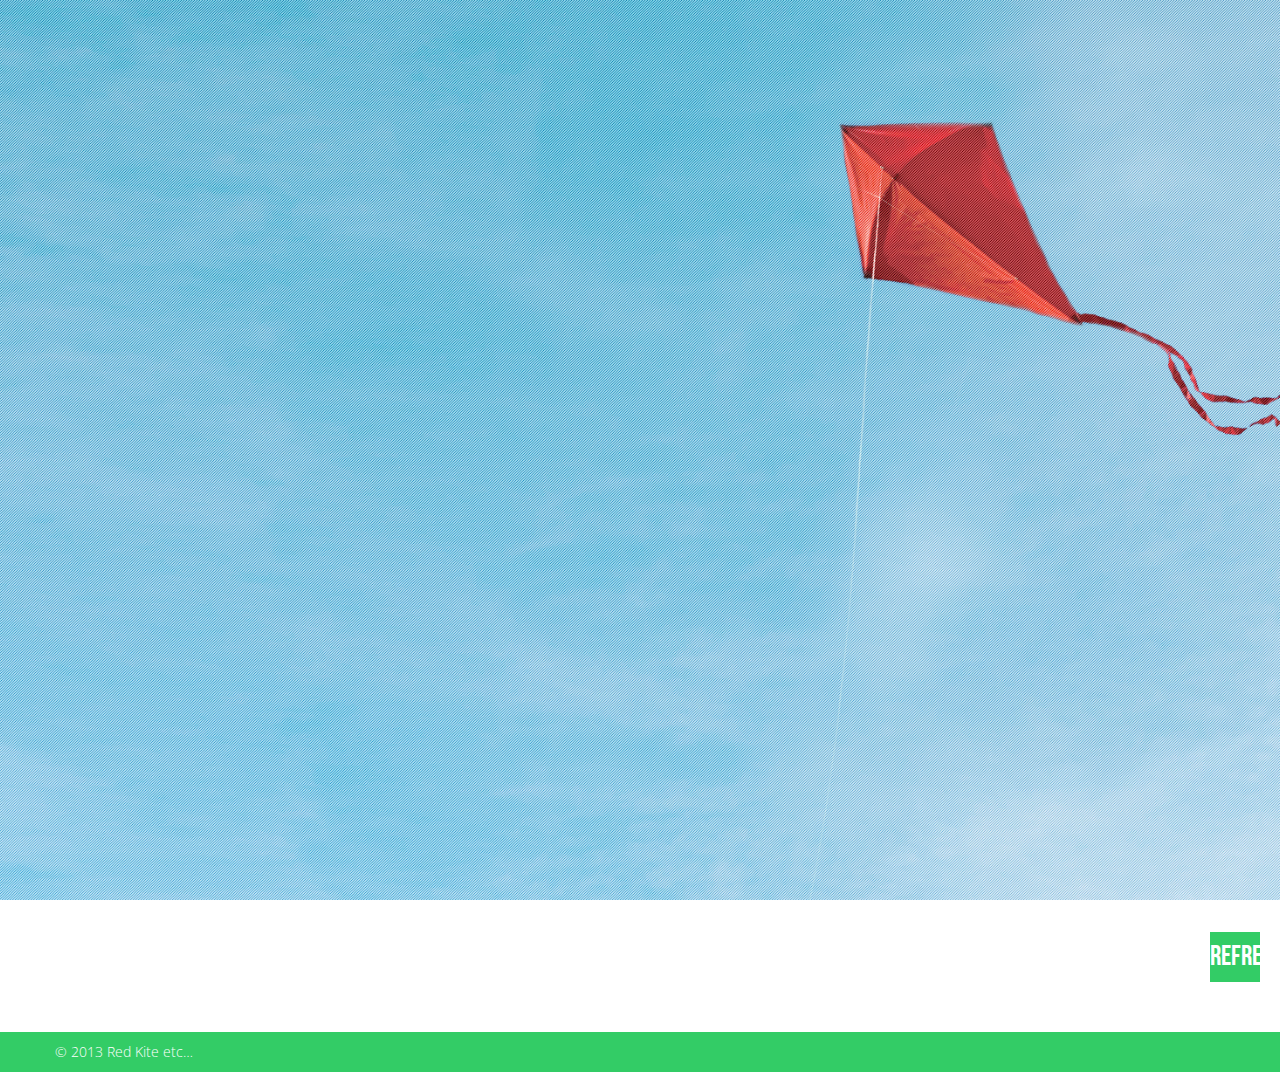
==== argo/index.html @ 2e1912d8 "radio buttonas" ====
<!DOCTYPE html>
<!--[if lt IE 7 ]><html style="margin-top: 0 !important" class="ie ie6" lang="en"> <![endif]-->
<!--[if IE 7 ]><html style="margin-top: 0 !important" class="ie ie7" lang="en"> <![endif]-->
<!--[if IE 8 ]><html style="margin-top: 0 !important" class="ie ie8" lang="en"> <![endif]-->
<!--[if (gte IE 9)|!(IE)]><!--> <!--<![endif]-->
<html style="margin-top: 0 !important" lang="en-US"> <!--<![endif]-->
<head>
	<meta http-equiv="Content-Type" content="text/html; charset=UTF-8" />
	<title>Title</title>
	<meta name="viewport" content="width=device-width, initial-scale=1, maximum-scale=1">
	<link href='http://fonts.googleapis.com/css?family=Open+Sans:300,400,600,300italic' rel='stylesheet' type='text/css'>
	<link rel="stylesheet" href="assets/css/style.css" type="text/css" media="all" >
	<link rel="stylesheet" href="assets/css/responsive.css" type="text/css" media="all" >
	<script src="assets/js/jquery.js"></script>
		<!--[if lt IE 9]>
			<script src="assets/js/html5shiv.js"></script>
			 <link href="assets/css/ie.css" rel='stylesheet' type='text/css'>
			 <![endif]-->

		<!--[if IE 7]>
		<link rel="stylesheet" href="assets/css/font-awesome-ie7.min.css">
		<![endif]-->
	</head>
	<body data-spy="scroll" data-target=".navbar">

		<header id="header" class="step1">
			<div class="header-holder">
				<div class="container hidden-phone step1">
					<div class="brow">
						<div class="brick1 logo_container">
							<a href="/" class="nav-item clearfix">
								<div class="nav-hover"></div>
								<img class="logo" alt="" src="assets/img/logo.png">
							</a>
						</div>
						<div class="brick1 transparent"></div>
					</div>
					<div class="brow">
							<div class="slogan brick3 boffset1 transparent text-right">
								<div class="inner">
									<div class="front">
										<h1>RedKite</h1>
										<div id="options">
											
										</div>
										<p></p>
									</div>
									<div class="back">
										<img id="infographic" src="" />
										<input type='button' id ="submission_form_button" value='Share' />
									</div>
								</div>
							</div>
					</div>

					<div class="container visible-phone step1">
						<div class="brow">
							<div class="brick1 logo_container">
								<a href="#" class="nav-item clearfix">
									<div class="nav-hover"></div>
									<h1 class="logo">Title</h1>
								</a>
							</div>
							<div class="brick1 transparent"></div>
						</div>
						<div class="brow">
							<div class="slogan brick3 boffset1 transparent text-right">
								<div class="inner">
									<h1>Argo Theme dolor sit amet tElasde</h1>
									<div id="options">
										
									</div>
									<p></p>
									</div>
								</div>
								<div class="brick1 odd">
									<a href="#answer" class="nav-item next">
										<div class="nav-hover"></div>
										<i class="icon-location-arrow"></i>
										<span>Next</span>
									</a>
								</div>
							</div>

						</div>
					</div>
				</header> <!-- End header -->

				<div id="navbar" class="navbar hide">
					<div class="navbar-inner">
						<div class="container">
							<button data-target=".nav-collapse" data-toggle="collapse" class="btn btn-navbar" type="button">
								<span class="icon-bar"></span>
								<span class="icon-bar"></span>
								<span class="icon-bar"></span>
							</button>
							<div class="nav-collapse collapse">
								<ul class="nav">
									<li class="">
										<a href="#answer"><i class="icon-location-arrow"></i></a>
									</li>
								</ul>
							</div>
						</div>
					</div>
				</div> <!-- end navbar -->

				<div id="answer" class="section hide">
					<div class="container">
						<div class="hero">
							<h1>Share</h1>
							<p>Lorem ipsum dolor sit amet, consectetur adipiscing elit. Ut alios omittam, hunc appello, quem ille unum secutus est. Sumenda potius quam expetenda. Dic in quovis conventu te omnia facere, ne doleas. Duo Reges: constructio interrete. Quae quidem vel cum periculo est quaerenda vobis; Sin aliud quid voles, postea.</p>
							<div>
								<input type='button' id ="submission_form_button" value='Share' />
							</div>
						</div>
                        </div>
                        </div>

						<footer id="footer">
							<div class="container">
								&copy; 2013  Red Kite etc…
							</div>
							<a href="#" id="btn_up">Refresh</a>
						</footer>

						<!-- Bootstrap js -->
						<script src="assets/js/bootstrap-transition.js"></script>
						<script src="assets/js/bootstrap-modal.js"></script>
						<script src="assets/js/bootstrap-dropdown.js"></script>
						<script src="assets/js/bootstrap-carousel.js"></script>
						<script src="assets/js/bootstrap-collapse.js"></script>
						<script src="assets/js/bootstrap-scrollspy.js"></script>

						<script src="assets/js/jquery.mCustomScrollbar.concat.min.js"></script>
						<script src="assets/js/jquery.mousewheel.min.js"></script>
						<script src="assets/js/jquery.hoverdir.js"></script>
						<script src="assets/js/jquery.isotope.min.js"></script>
						<script src="assets/js/red.js"></script>
						<script src="assets/js/main.js"></script>

					</body>
					</html>
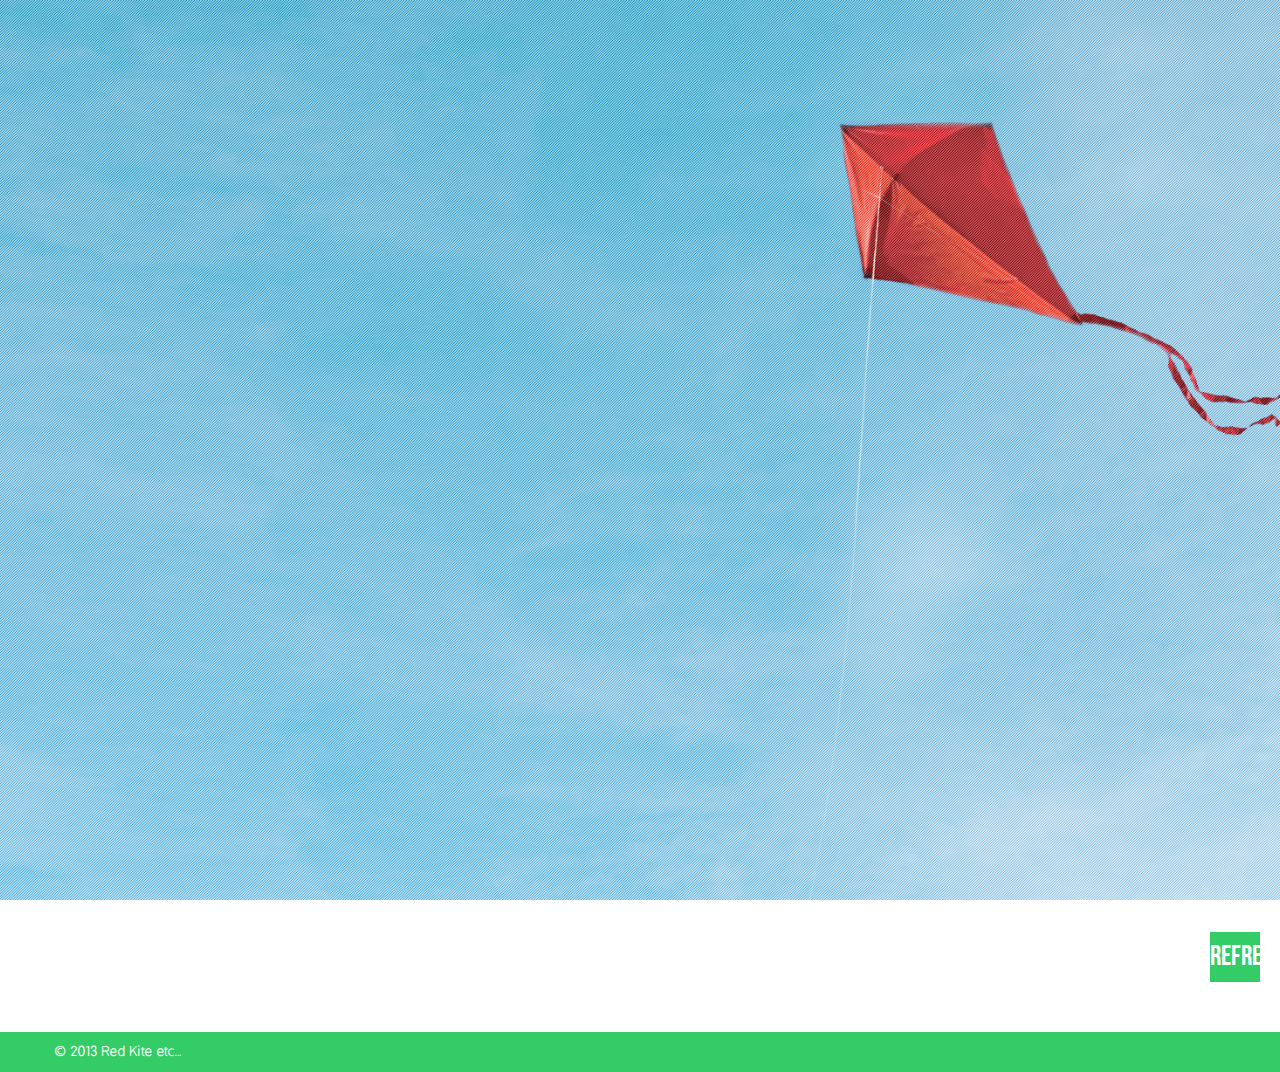
==== commit 946856ea: "new font" ====
--- a/argo/index.html
+++ b/argo/index.html
@@ -38,8 +38,8 @@
 					<div class="brow">
 							<div class="slogan brick3 boffset1 transparent text-right">
 								<div class="inner">
+									<h1>RedKite</h1>
 									<div class="front">
-										<h1>RedKite</h1>
 										<div id="options">
 											
 										</div>
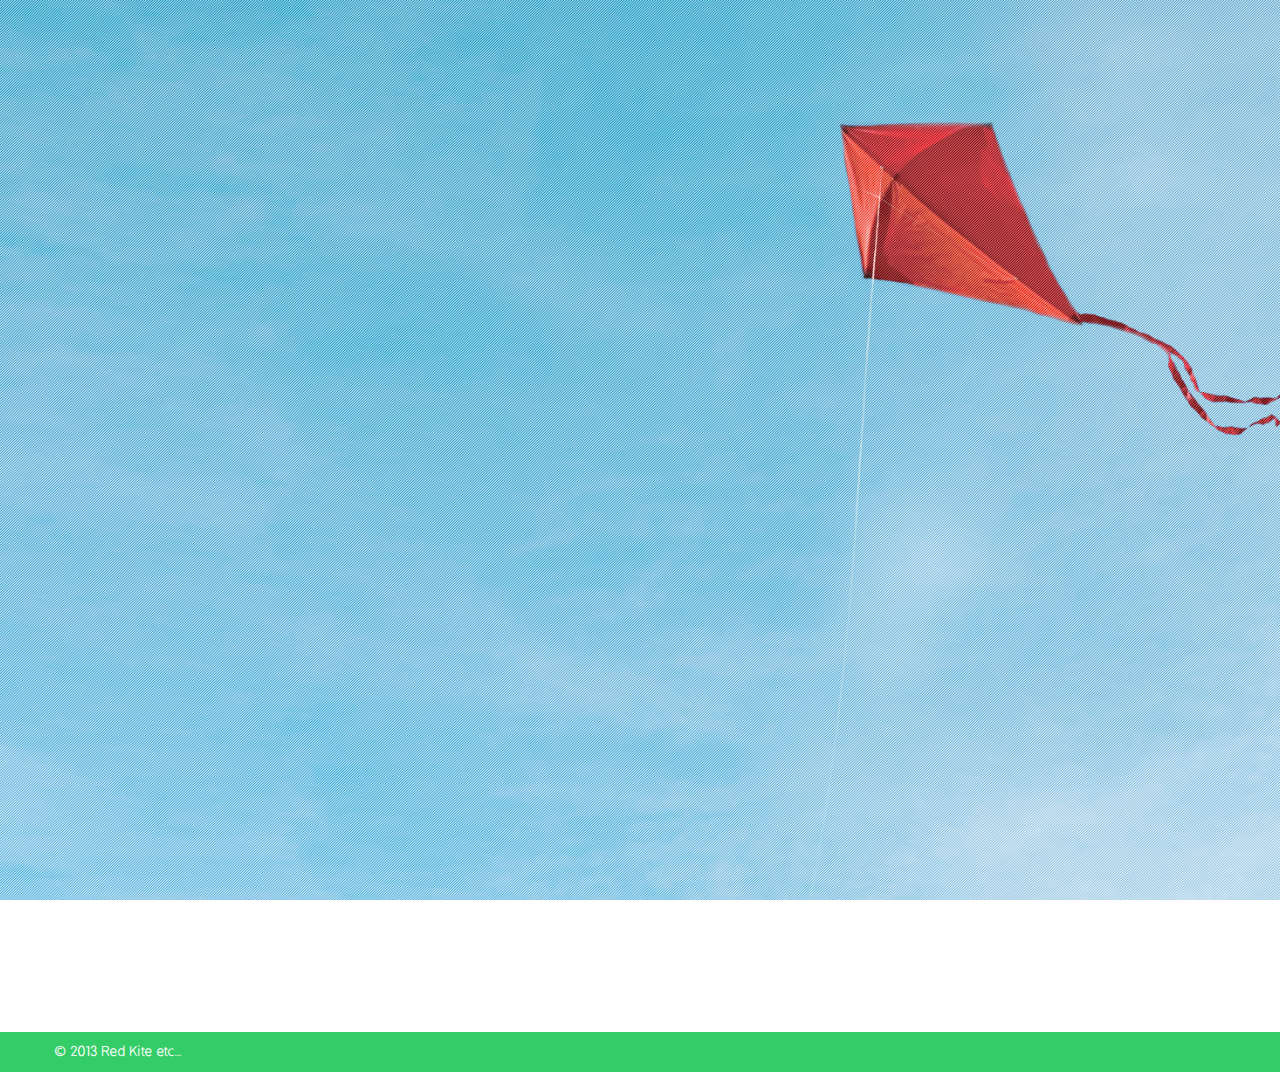
==== commit cf23331c: "share post request" ====
--- a/argo/index.html
+++ b/argo/index.html
@@ -25,119 +25,116 @@
 
 		<header id="header" class="step1">
 			<div class="header-holder">
+
 				<div class="container hidden-phone step1">
-					<div class="brow">
+					<div class="brow top">
 						<div class="brick1 logo_container">
 							<a href="/" class="nav-item clearfix">
 								<div class="nav-hover"></div>
 								<img class="logo" alt="" src="assets/img/logo.png">
 							</a>
 						</div>
-						<div class="brick1 transparent"></div>
-					</div>
-					<div class="brow">
-							<div class="slogan brick3 boffset1 transparent text-right">
-								<div class="inner">
-									<h1>RedKite</h1>
-									<div class="front">
-										<div id="options">
-											
-										</div>
-										<p></p>
-									</div>
-									<div class="back">
-										<img id="infographic" src="" />
-										<input type='button' id ="submission_form_button" value='Share' />
-									</div>
-								</div>
-							</div>
-					</div>
+            <div class="slogan brick3 boffset1 transparent">
+              <div class="inner">
+                <h1>RedKite</h1>
+                <div class="front">
+                  <div id="options">
+                  </div>
+                  <p></p>
+                </div>
+                <div class="back">
+                  <img id="infographic" src="" />
+                  <input type='button' id ="submission_form_button" value='Share' />
+                </div>
+              </div>
+            </div>
+          </div>
+          <div class="brow">
 
-					<div class="container visible-phone step1">
-						<div class="brow">
-							<div class="brick1 logo_container">
-								<a href="#" class="nav-item clearfix">
-									<div class="nav-hover"></div>
-									<h1 class="logo">Title</h1>
-								</a>
-							</div>
-							<div class="brick1 transparent"></div>
-						</div>
-						<div class="brow">
-							<div class="slogan brick3 boffset1 transparent text-right">
-								<div class="inner">
-									<h1>Argo Theme dolor sit amet tElasde</h1>
-									<div id="options">
-										
-									</div>
-									<p></p>
-									</div>
-								</div>
-								<div class="brick1 odd">
-									<a href="#answer" class="nav-item next">
-										<div class="nav-hover"></div>
-										<i class="icon-location-arrow"></i>
-										<span>Next</span>
-									</a>
-								</div>
-							</div>
+          </div>
+    </div>
 
-						</div>
-					</div>
-				</header> <!-- End header -->
+          <div class="container visible-phone step1">
+            <div class="brow">
+             <div class="brick1 logo_container">
+              <a href="#" class="nav-item clearfix">
+               <div class="nav-hover"></div>
+               <h1 class="logo">Title</h1>
+             </a>
+           </div>
+         </div>
+         <div class="brow">
+           <div class="slogan brick3 boffset1 transparent">
+            <div class="inner">
+              <h1>Argo Theme dolor sit amet tElasde</h1>
+              <div id="options">
+              </div>
+              <p></p>
+            </div>
+          </div>
+          <div class="brick1 odd">
+            <a href="#answer" class="nav-item next">
+              <div class="nav-hover"></div>
+              <i class="icon-location-arrow"></i>
+              <span>Next</span>
+            </a>
+          </div>
+        </div>
 
-				<div id="navbar" class="navbar hide">
-					<div class="navbar-inner">
-						<div class="container">
-							<button data-target=".nav-collapse" data-toggle="collapse" class="btn btn-navbar" type="button">
-								<span class="icon-bar"></span>
-								<span class="icon-bar"></span>
-								<span class="icon-bar"></span>
-							</button>
-							<div class="nav-collapse collapse">
-								<ul class="nav">
-									<li class="">
-										<a href="#answer"><i class="icon-location-arrow"></i></a>
-									</li>
-								</ul>
-							</div>
-						</div>
-					</div>
-				</div> <!-- end navbar -->
+      </div>
+  </header> <!-- End header -->
 
-				<div id="answer" class="section hide">
-					<div class="container">
-						<div class="hero">
-							<h1>Share</h1>
-							<p>Lorem ipsum dolor sit amet, consectetur adipiscing elit. Ut alios omittam, hunc appello, quem ille unum secutus est. Sumenda potius quam expetenda. Dic in quovis conventu te omnia facere, ne doleas. Duo Reges: constructio interrete. Quae quidem vel cum periculo est quaerenda vobis; Sin aliud quid voles, postea.</p>
-							<div>
-								<input type='button' id ="submission_form_button" value='Share' />
-							</div>
-						</div>
-                        </div>
-                        </div>
+  <div id="navbar" class="navbar hide">
+   <div class="navbar-inner">
+    <div class="container">
+     <button data-target=".nav-collapse" data-toggle="collapse" class="btn btn-navbar" type="button">
+      <span class="icon-bar"></span>
+      <span class="icon-bar"></span>
+      <span class="icon-bar"></span>
+    </button>
+    <div class="nav-collapse collapse">
+      <ul class="nav">
+       <li class="">
+        <a href="#answer"><i class="icon-location-arrow"></i></a>
+      </li>
+    </ul>
+  </div>
+</div>
+</div>
+</div> <!-- end navbar -->
 
-						<footer id="footer">
-							<div class="container">
-								&copy; 2013  Red Kite etc…
-							</div>
-							<a href="#" id="btn_up">Refresh</a>
-						</footer>
+<div id="answer" class="section hide">
+ <div class="container">
+  <div class="hero">
+   <h1>Share</h1>
+   <p>Lorem ipsum dolor sit amet, consectetur adipiscing elit. Ut alios omittam, hunc appello, quem ille unum secutus est. Sumenda potius quam expetenda. Dic in quovis conventu te omnia facere, ne doleas. Duo Reges: constructio interrete. Quae quidem vel cum periculo est quaerenda vobis; Sin aliud quid voles, postea.</p>
+   <div>
+    <input type='button' id ="submission_form_button" value='Share' />
+  </div>
+</div>
+</div>
+</div>
 
-						<!-- Bootstrap js -->
-						<script src="assets/js/bootstrap-transition.js"></script>
-						<script src="assets/js/bootstrap-modal.js"></script>
-						<script src="assets/js/bootstrap-dropdown.js"></script>
-						<script src="assets/js/bootstrap-carousel.js"></script>
-						<script src="assets/js/bootstrap-collapse.js"></script>
-						<script src="assets/js/bootstrap-scrollspy.js"></script>
+<footer id="footer">
+ <div class="container">
+  &copy; 2013  Red Kite etc…
+</div>
+</footer>
 
-						<script src="assets/js/jquery.mCustomScrollbar.concat.min.js"></script>
-						<script src="assets/js/jquery.mousewheel.min.js"></script>
-						<script src="assets/js/jquery.hoverdir.js"></script>
-						<script src="assets/js/jquery.isotope.min.js"></script>
-						<script src="assets/js/red.js"></script>
-						<script src="assets/js/main.js"></script>
+<!-- Bootstrap js -->
+<script src="assets/js/bootstrap-transition.js"></script>
+<script src="assets/js/bootstrap-modal.js"></script>
+<script src="assets/js/bootstrap-dropdown.js"></script>
+<script src="assets/js/bootstrap-carousel.js"></script>
+<script src="assets/js/bootstrap-collapse.js"></script>
+<script src="assets/js/bootstrap-scrollspy.js"></script>
 
-					</body>
-					</html>
+<script src="assets/js/jquery.mCustomScrollbar.concat.min.js"></script>
+<script src="assets/js/jquery.mousewheel.min.js"></script>
+<script src="assets/js/jquery.hoverdir.js"></script>
+<script src="assets/js/jquery.isotope.min.js"></script>
+<script src="assets/js/red.js"></script>
+<script src="assets/js/main.js"></script>
+
+</body>
+</html>
